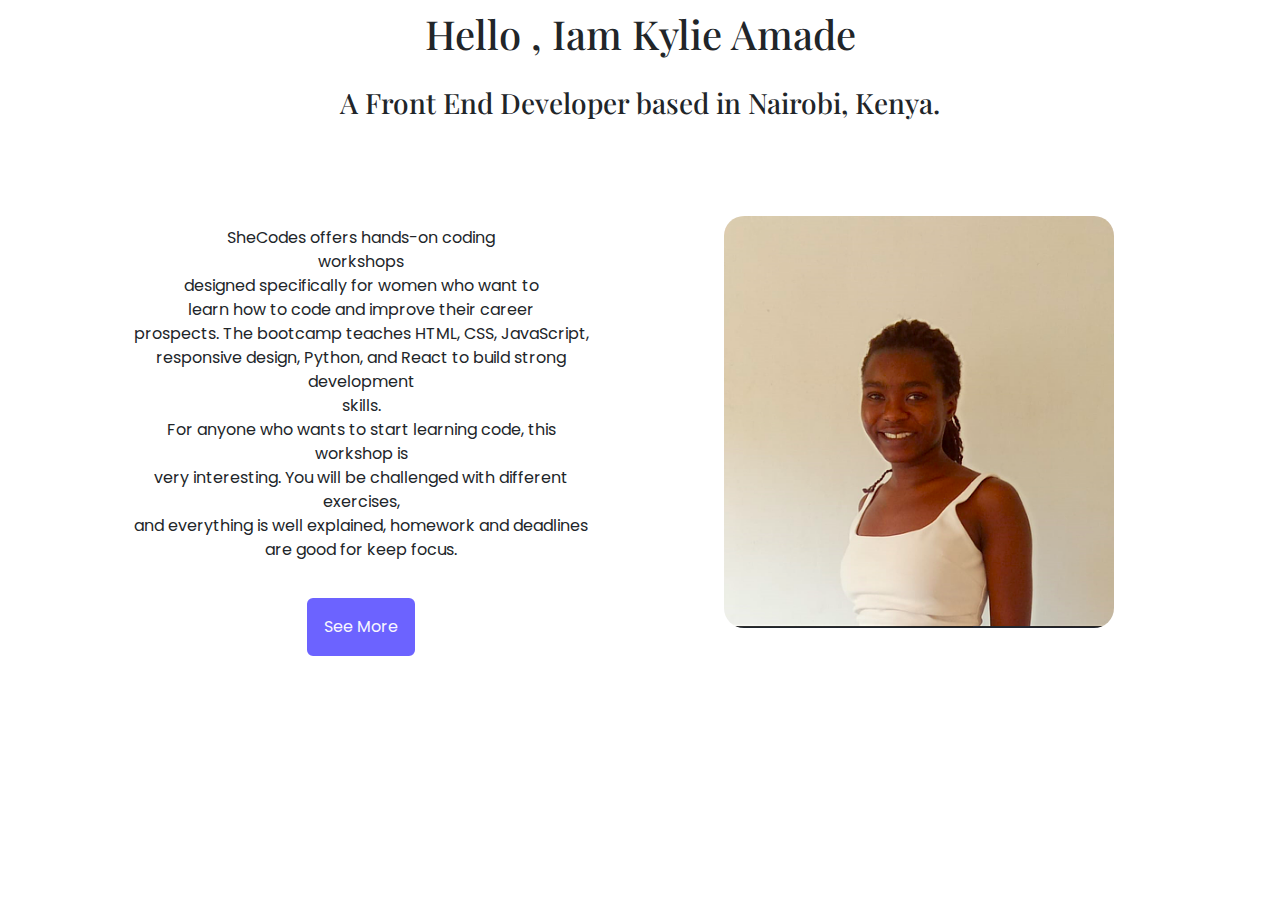
==== index.html @ 9fcf27d9 "hmlcontent and added acss file" ====
<!DOCTYPE html>
<html lang="en">
  <head>
    <meta charset="UTF-8" />
    <meta name="viewport" content="width=device-width, initial-scale=1.0" />
    <meta
      name="description"
      content="SheCodes Student:Showcasing the various projects built as a SheCodes student 
    "
    />
    <title>My Portfolio</title>
    <link
      href="https://cdn.jsdelivr.net/npm/bootstrap@5.3.3/dist/css/bootstrap.min.css"
      rel="stylesheet"
      integrity="sha384-QWTKZyjpPEjISv5WaRU9OFeRpok6YctnYmDr5pNlyT2bRjXh0JMhjY6hW+ALEwIH"
      crossorigin="anonymous"
    />
    <link rel="preconnect" href="https://fonts.gstatic.com" />
    <link
      href="https://fonts.googleapis.com/css2?family=Playfair+Display:wght@700&amp;family=Poppins:wght@500;700&amp;display=swap"
      rel="stylesheet"
    />
    <link rel="stylesheet" href="style.css" />
  </head>
  <body>
    <div class="container">
      <h1>Hello , Iam Kylie Amade</h1>
      <h3>A Front End Developer based in Nairobi, Kenya.</h3>
      <div class="container px-4 text-center">
        <div class="row gx-5">
          <div class="col">
            <div class="p-3" id="wow">
              SheCodes offers hands-on coding 
                 <br />
              workshops
              <br />
              designed specifically for women who want to
              <br />
              learn how to code and improve their career
              <br />
              prospects. The bootcamp teaches HTML, CSS, JavaScript,
              <br />
              responsive design, Python, and React to build strong development
                 <br />
              skills.
                 <br />
              For anyone who wants to start learning code, this workshop is
                 <br />
               very interesting. You will be challenged with different exercises, 
                  <br />
               and everything is well explained, homework and deadlines are good for keep focus.
            </div>
            <button type="button" class="btn btn-primary">See More</button>
          </div>
          <div class="col">
            <div class="p-3">
              <img
                src="Screenshot 2024-07-01 232617.png"
                class="image-fluid"
                alt=""
              />
            </div>
          </div>
        </div>
      </div>
    </div>
    <script
      src="https://cdn.jsdelivr.net/npm/bootstrap@5.3.3/dist/js/bootstrap.bundle.min.js"
      integrity="sha384-YvpcrYf0tY3lHB60NNkmXc5s9fDVZLESaAA55NDzOxhy9GkcIdslK1eN7N6jIeHz"
      crossorigin="anonymous"
    ></script>
  </body>
</html>
---- style.css ----
:root {
  --branding-color: #6c63ff;
  --secondary-color: #f9f7fe;
  --heading-font-family: "Playfair Display", serif;
  --default-font-family: "Poppins", sans-serif;
  --border:2px solid #6c63ff;
}
body{
    font-family: var(--default-font-family);
}
h1,h3{
    font-family: var(--heading-font-family);
    padding:10px;
    text-align: center;
}
h3{
    margin-bottom: 70px;
}
#wow{
    
    padding:100px;
    margin:10px;
    border-radius: 20px;
}
.image-fluid{
    max-width: 390px;
    border-radius: 20px;
}
.btn-primary{
    background: var(--branding-color);
    color: var(--secondary-color);
    border:var(--border);
    margin:10px;
    padding:15px;
}
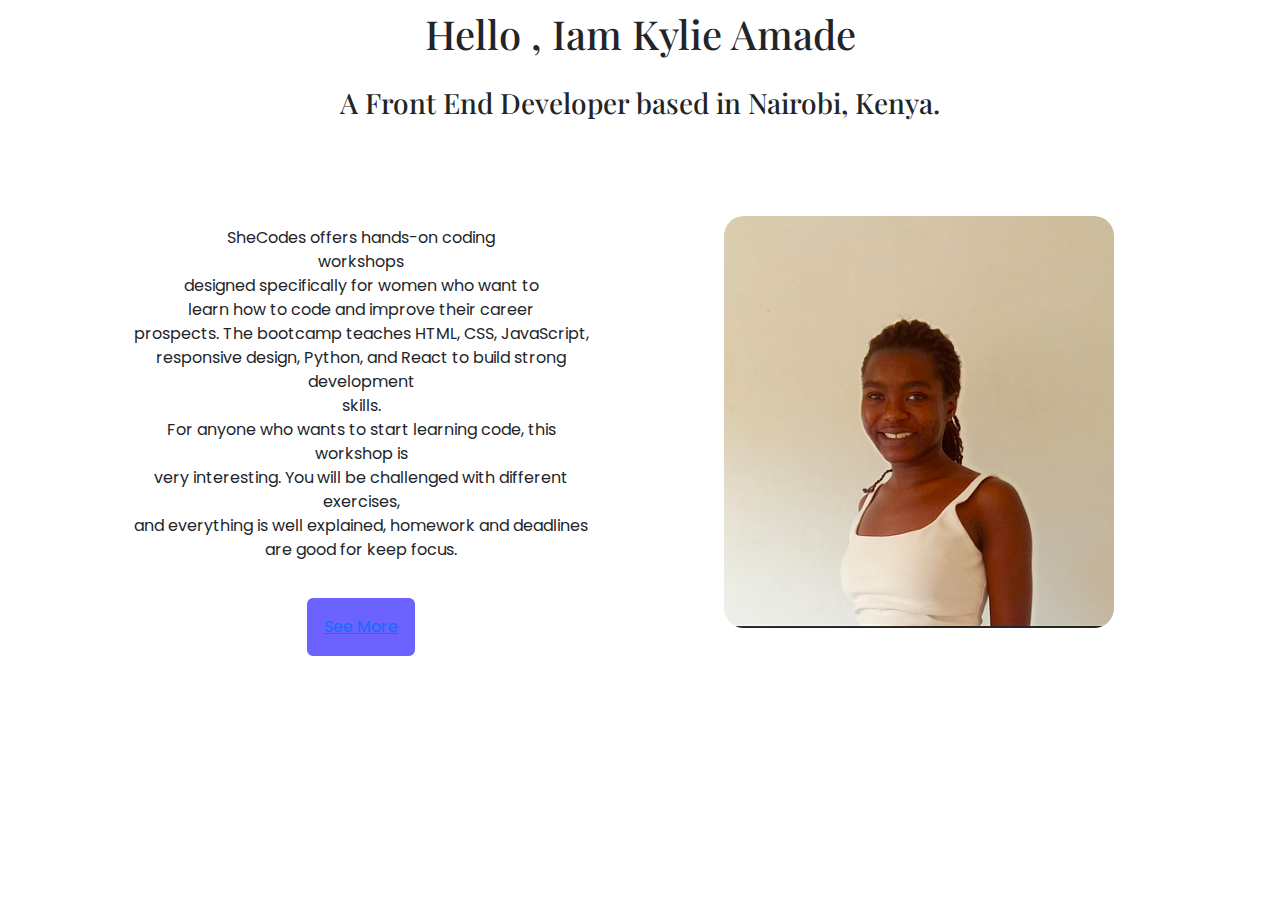
==== commit 428f7820: "linked the two pages" ====
--- a/index.html
+++ b/index.html
@@ -50,12 +50,13 @@
                   <br />
                and everything is well explained, homework and deadlines are good for keep focus.
             </div>
-            <button type="button" class="btn btn-primary">See More</button>
+            <button type="button" class="btn btn-primary">
+              <a href="about.html">See More</a></button>
           </div>
           <div class="col">
             <div class="p-3">
               <img
-                src="Screenshot 2024-07-01 232617.png"
+                src="photo.png"
                 class="image-fluid"
                 alt=""
               />
--- a/style.css
+++ b/style.css
@@ -3,33 +3,42 @@
   --secondary-color: #f9f7fe;
   --heading-font-family: "Playfair Display", serif;
   --default-font-family: "Poppins", sans-serif;
-  --border:2px solid #6c63ff;
+  --border: 2px solid #6c63ff;
 }
-body{
-    font-family: var(--default-font-family);
+body {
+  font-family: var(--default-font-family);
 }
-h1,h3{
-    font-family: var(--heading-font-family);
-    padding:10px;
-    text-align: center;
+h1,
+h3 {
+  font-family: var(--heading-font-family);
+  padding: 10px;
+  text-align: center;
 }
-h3{
-    margin-bottom: 70px;
+h3 {
+  margin-bottom: 70px;
 }
-#wow{
-    
-    padding:100px;
-    margin:10px;
-    border-radius: 20px;
+#wow {
+  padding: 100px;
+  margin: 10px;
+  border-radius: 20px;
 }
-.image-fluid{
-    max-width: 390px;
-    border-radius: 20px;
+.image-fluid {
+  max-width: 390px;
+  border-radius: 20px;
+  margin-bottom: 10px;
 }
-.btn-primary{
-    background: var(--branding-color);
-    color: var(--secondary-color);
-    border:var(--border);
-    margin:10px;
-    padding:15px;
+.btn-primary {
+  background: var(--branding-color);
+  color: white;
+  border: var(--border);
+  margin: 10px;
+  padding: 15px;
 }
+#survey {
+  width: auto; /* Set the width you want */
+  height: 400px;
+}
+#croissant {
+  width: auto; /* Set the width you want */
+  height: 250px;
+}
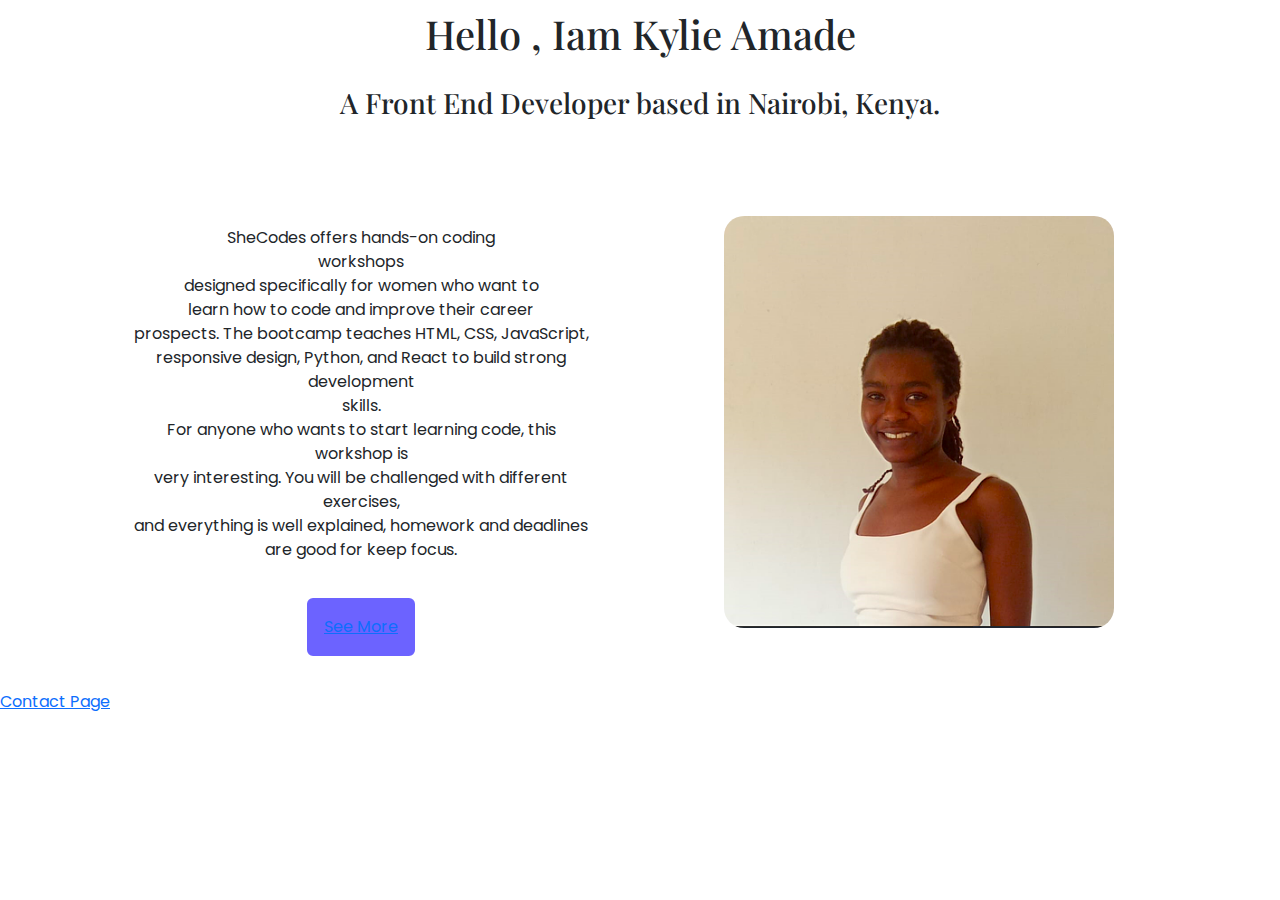
==== commit 608a9e72: "more code" ====
--- a/index.html
+++ b/index.html
@@ -65,6 +65,8 @@
         </div>
       </div>
     </div>
+    <br/>
+    <a href="contact.html">Contact Page</a>
     <script
       src="https://cdn.jsdelivr.net/npm/bootstrap@5.3.3/dist/js/bootstrap.bundle.min.js"
       integrity="sha384-YvpcrYf0tY3lHB60NNkmXc5s9fDVZLESaAA55NDzOxhy9GkcIdslK1eN7N6jIeHz"
--- a/style.css
+++ b/style.css
@@ -42,3 +42,6 @@
   width: auto; /* Set the width you want */
   height: 250px;
 }
+.new {
+  text-align: center;
+}
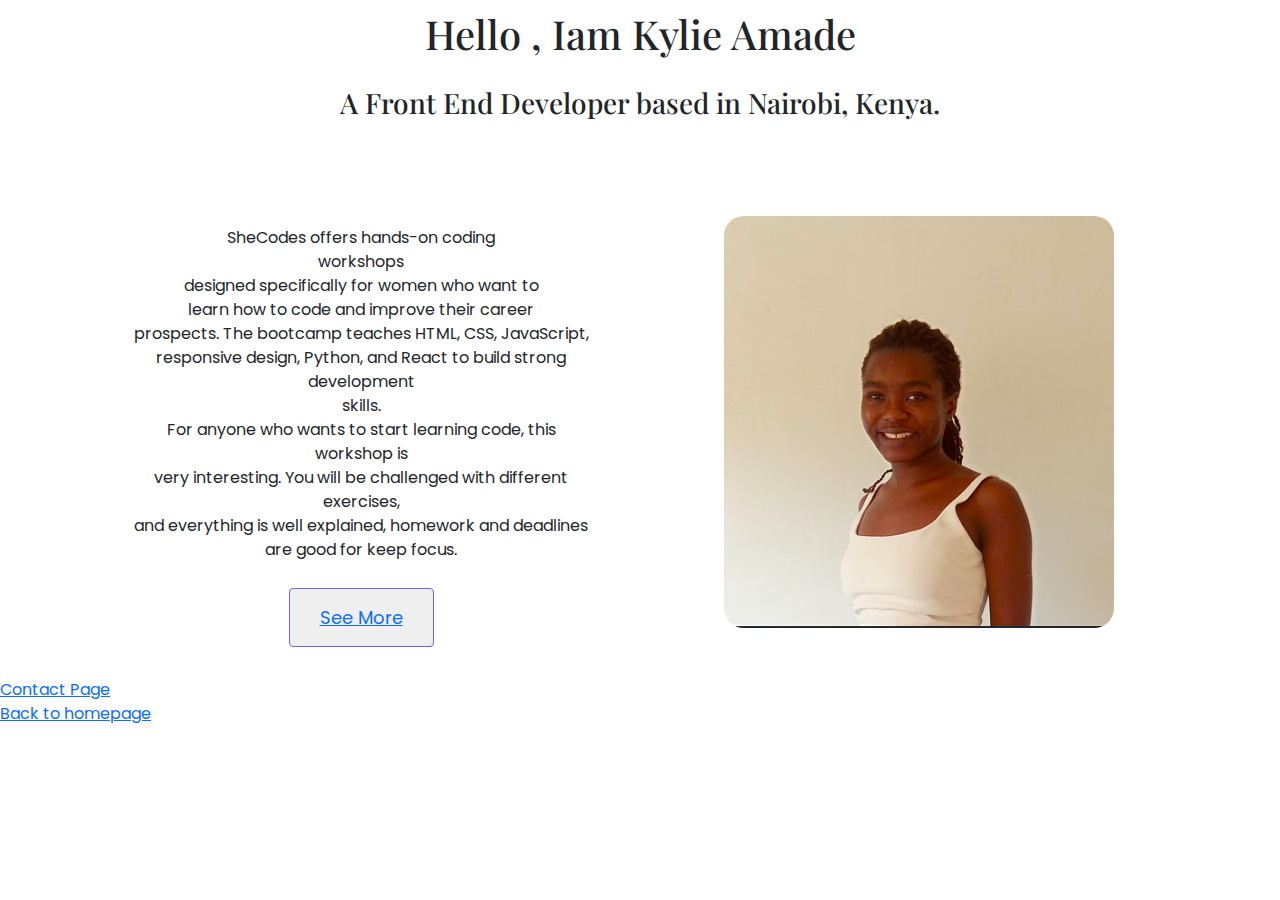
==== commit 4d7a226a: "home page content" ====
--- a/index.html
+++ b/index.html
@@ -30,8 +30,8 @@
         <div class="row gx-5">
           <div class="col">
             <div class="p-3" id="wow">
-              SheCodes offers hands-on coding 
-                 <br />
+              SheCodes offers hands-on coding
+              <br />
               workshops
               <br />
               designed specifically for women who want to
@@ -41,32 +41,32 @@
               prospects. The bootcamp teaches HTML, CSS, JavaScript,
               <br />
               responsive design, Python, and React to build strong development
-                 <br />
+              <br />
               skills.
-                 <br />
+              <br />
               For anyone who wants to start learning code, this workshop is
-                 <br />
-               very interesting. You will be challenged with different exercises, 
-                  <br />
-               and everything is well explained, homework and deadlines are good for keep focus.
+              <br />
+              very interesting. You will be challenged with different exercises,
+              <br />
+              and everything is well explained, homework and deadlines are good
+              for keep focus.
             </div>
-            <button type="button" class="btn btn-primary">
-              <a href="about.html">See More</a></button>
+            <button type="button" class="house">
+              <a href="about.html">See More</a>
+            </button>
           </div>
           <div class="col">
             <div class="p-3">
-              <img
-                src="photo.png"
-                class="image-fluid"
-                alt=""
-              />
+              <img src="photo.png" class="image-fluid" alt="" />
             </div>
           </div>
         </div>
       </div>
     </div>
-    <br/>
+    <br />
     <a href="contact.html">Contact Page</a>
+    <br />
+    <a href="home.html">Back to homepage</a>
     <script
       src="https://cdn.jsdelivr.net/npm/bootstrap@5.3.3/dist/js/bootstrap.bundle.min.js"
       integrity="sha384-YvpcrYf0tY3lHB60NNkmXc5s9fDVZLESaAA55NDzOxhy9GkcIdslK1eN7N6jIeHz"
--- a/style.css
+++ b/style.css
@@ -3,7 +3,6 @@
   --secondary-color: #f9f7fe;
   --heading-font-family: "Playfair Display", serif;
   --default-font-family: "Poppins", sans-serif;
-  --border: 2px solid #6c63ff;
 }
 body {
   font-family: var(--default-font-family);
@@ -27,13 +26,6 @@
   border-radius: 20px;
   margin-bottom: 10px;
 }
-.btn-primary {
-  background: var(--branding-color);
-  color: white;
-  border: var(--border);
-  margin: 10px;
-  padding: 15px;
-}
 #survey {
   width: auto; /* Set the width you want */
   height: 400px;
@@ -45,3 +37,100 @@
 .new {
   text-align: center;
 }
+p {
+  font-weight: normal;
+}
+
+.hero {
+  background: var(--secondary-color);
+  text-align: center;
+  padding: 90px 20px;
+}
+
+.hero p {
+  font-size: 36px;
+  font-weight: bold;
+  margin: 0;
+  color: #272142;
+}
+
+.hero h2 {
+  font-family: var(--heading-font-family);
+  font-weight: normal;
+  line-height: 2;
+  font-size: 24px;
+}
+
+.btn-branding {
+  background: var(--branding-color);
+  border-radius: 4px;
+  color:var(--secondary-color);
+  font-size: 18px;
+  line-height: 27px;
+  padding: 15px 30px;
+}
+.btn-branding-outline,.house {
+  color: var(--branding-color);
+  border: 1px solid var(--branding-color);
+  border-radius: 4px;
+  font-size: 18px;
+  line-height: 27px;
+  padding: 15px 30px;
+}
+
+.project-desciption {
+  padding: 120px 60px;
+}
+
+@media (max-width: 900px) {
+  h1 {
+    font-size: 44px;
+    line-height: 2;
+  }
+
+  h2 {
+    font-size: 44px;
+  }
+
+  .hero {
+    padding: 45px 20px;
+  }
+
+  .project-desciption {
+    padding: 0;
+    text-align: center;
+  }
+  .image-fluid {
+    width: 100%;
+    max-width: 100%;
+  }
+}
+#logo {
+  height: 80px;
+  text-align: center;
+}
+nav li {
+  display: inline;
+  list-style: none;
+  padding: 20px;
+  text-align: center;
+}
+nav a {
+  text-decoration: none;
+  transition: all 100ms ease-in-out;
+}
+nav {
+  margin-top: 30px;
+  text-align: center;
+  margin-bottom: none;
+}
+.social-links{
+    height: 50px;
+    padding:10px;
+}
+.footer{
+  font-size: normal;
+  font-weight: bold;
+  margin: 0;
+  color: #272142;
+}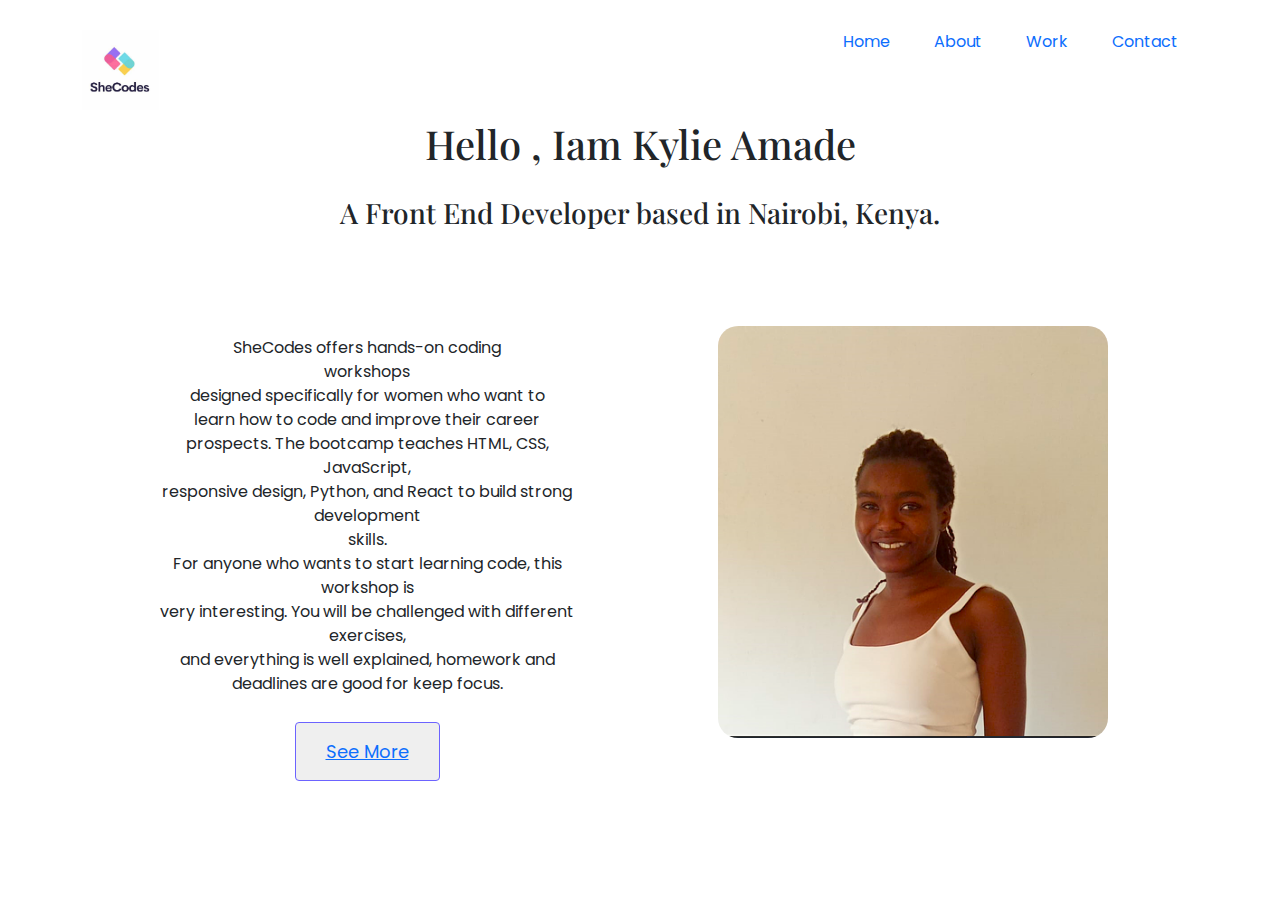
==== commit b8fd7f9b: "final touches" ====
--- a/index.html
+++ b/index.html
@@ -24,6 +24,27 @@
   </head>
   <body>
     <div class="container">
+      <nav class="d-flex justify-content-between">
+        <a href="home.html">
+          <img src="logo.png" class="logo d-none d-md-block" alt="" id="logo" />
+          <img src="logo.png" class="logo d-block d-md-none" alt="" id="logo" />
+        </a>
+        <ul>
+          <li class="active">
+            <a href="home.html">Home</a>
+          </li>
+          <li class="now">
+            <a href="index.html">About</a>
+          </li>
+          <li class="now">
+            <a href="about.html">Work</a>
+          </li>
+          <li class="now">
+            <a href="contact.html">Contact</a>
+          </li>
+        </ul>
+      </nav>
+      <div class="container">
       <h1>Hello , Iam Kylie Amade</h1>
       <h3>A Front End Developer based in Nairobi, Kenya.</h3>
       <div class="container px-4 text-center">
@@ -63,10 +84,6 @@
         </div>
       </div>
     </div>
-    <br />
-    <a href="contact.html">Contact Page</a>
-    <br />
-    <a href="home.html">Back to homepage</a>
     <script
       src="https://cdn.jsdelivr.net/npm/bootstrap@5.3.3/dist/js/bootstrap.bundle.min.js"
       integrity="sha384-YvpcrYf0tY3lHB60NNkmXc5s9fDVZLESaAA55NDzOxhy9GkcIdslK1eN7N6jIeHz"
--- a/style.css
+++ b/style.css
@@ -125,12 +125,16 @@
   margin-bottom: none;
 }
 .social-links{
-    height: 50px;
-    padding:10px;
+    height: 60px;
+    padding:15px;
 }
 .footer{
   font-size: normal;
   font-weight: bold;
   margin: 0;
   color: #272142;
+}
+.dew{
+  text-align: center;
+  padding:20px;
 }